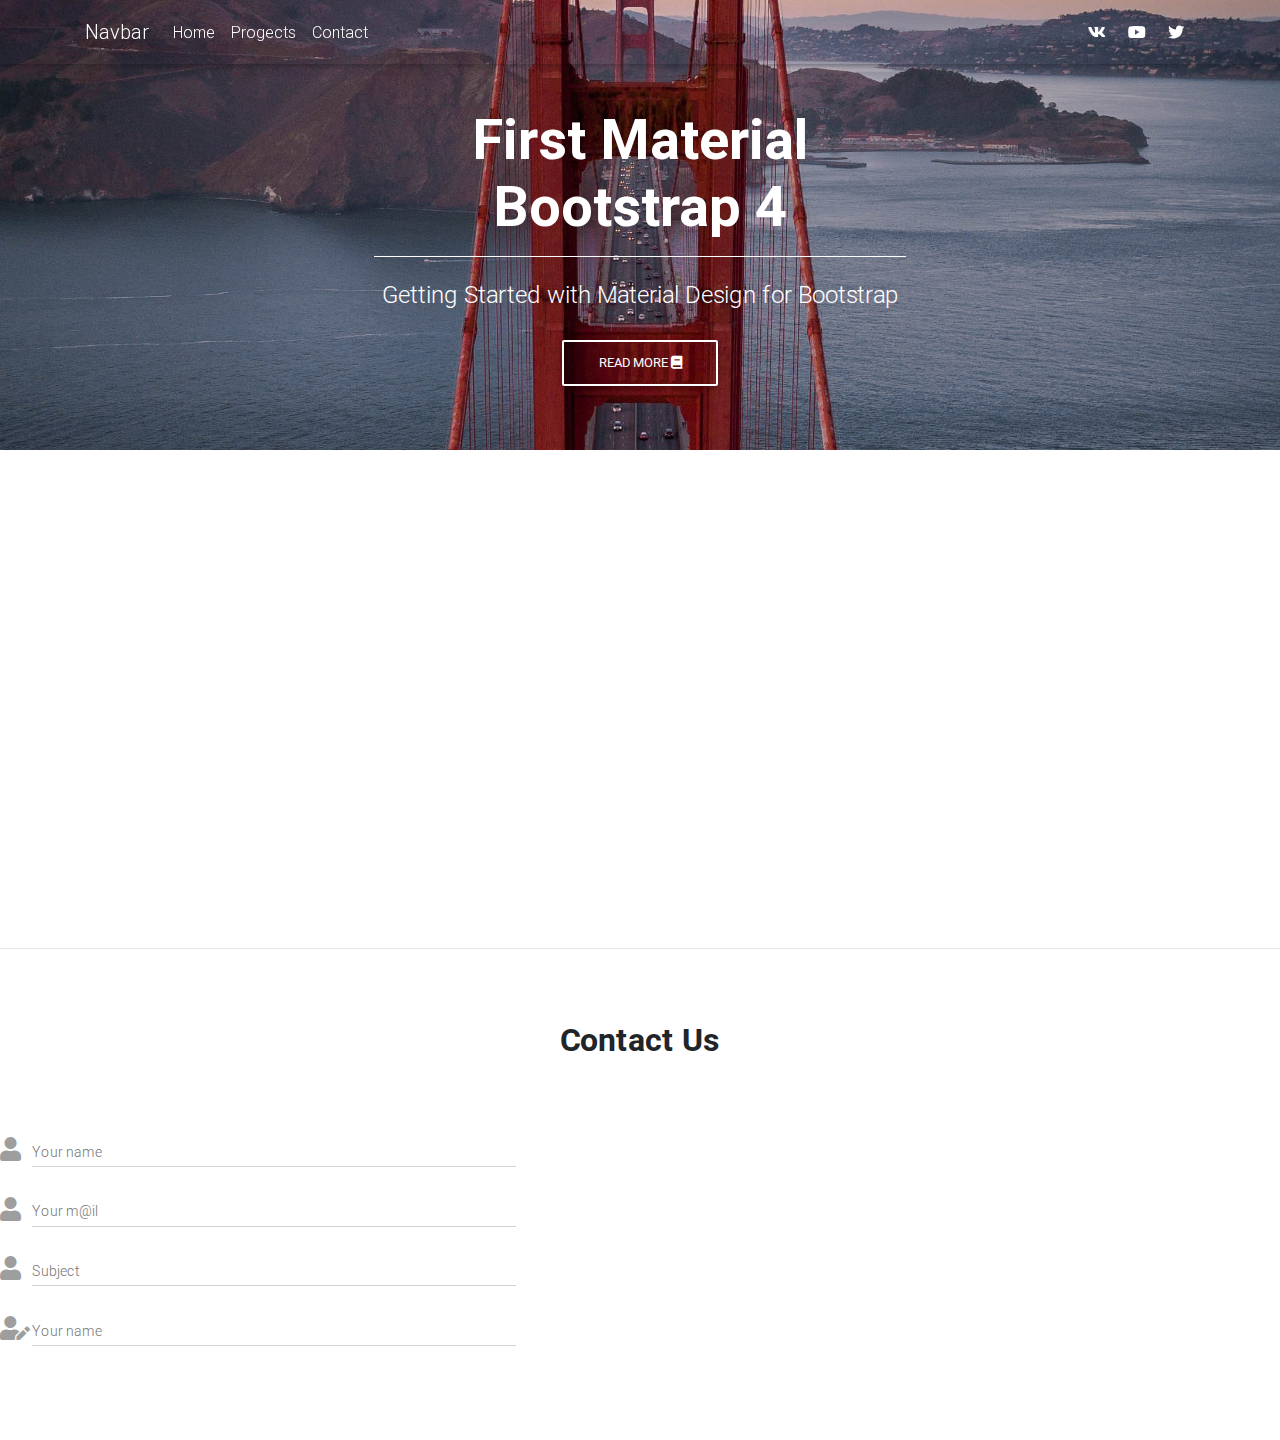
==== contact.html @ 13724c2b "v2" ====
<!DOCTYPE html>
<html lang="en">

<head>
    <meta charset="utf-8">
    <meta name="viewport" content="width=device-width, initial-scale=1, shrink-to-fit=no">
    <meta http-equiv="x-ua-compatible" content="ie=edge">
    <title>Material Design Bootstrap</title>
    <!-- Font Awesome -->
    <link rel="stylesheet" href="https://use.fontawesome.com/releases/v5.7.0/css/all.css">
    <!-- Bootstrap core CSS -->
    <link href="css/bootstrap.min.css" rel="stylesheet">
    <!-- Material Design Bootstrap -->
    <link href="css/mdb.min.css" rel="stylesheet">
    <!-- Your custom styles (optional) -->
    <link href="css/style.css" rel="stylesheet">
</head>

<body>

    <header>
        <nav class="navbar navbar-expand-lg navbar-dark fixed-top scrolling-navbar">
            <div class="container">
                <a href="#" class="navbar-brand">Navbar</a>
                <button class="navbar-toggler" type="button" data-toggle="collapse" data-target="#navbarToggleExternalContent"
                    aria-controls="navbarToggleExternalContent" aria-expanded="false" aria-label="Toggle navigation">
                    <span class="navbar-toggler-icon"></span>
                </button>
                <div class="collapse navbar-collapse" id="#navbarToggleExternalContent">
                    <ul class="navbar-nav mr-auto smooth-scroll">
                        <li class="nav-item">
                            <a href="#intro" class="nav-link waves-effect waves-light">Home
                            </a>
                        </li>
                        <li class="nav-item">
                            <a href="#progect" class="nav-link waves-effect waves-light">Progects
                            </a>
                        </li>
                        <li class="nav-item">
                            <a href="#contact" class="nav-link waves-effect waves-light">Contact
                            </a>
                            <span class="sr-only">(current)</span>
                        </li>
                    </ul>

                    <ul class="navbar-nav nav-flex-icons">
                        <li class="nav-item">
                            <a href="#" class="nav-link waves-effect waves-light">
                                <i class="fab fa-vk"></i>
                            </a>

                        </li>
                        <li class="nav-item">
                            <a href="#" class="nav-link waves-effect waves-light">
                                <i class="fab fa-youtube"></i>
                            </a>

                        </li>
                        <li class="nav-item">
                            <a href="#" class="nav-link waves-effect waves-light">
                                <i class="fab fa-twitter"></i>
                            </a>

                        </li>
                    </ul>




                </div>

            </div>
        </nav>

        <div id="progect" class="view">
            <div class="mask rgba-black-srong">
                <div class="container-fluid d-flex align-items-center justify-content-center h-100">
                    <div class="row d-flex justify-content-center text-center">
                        <div class="col-md-10">
                            <h2 class="display-4 font-weight-bold white-text pt-5 mb-2">
                                First Material Bootstrap 4
                            </h2>
                            <hr class="hr-light">
                            <h4 class="white-text my-4">Getting Started with Material Design for Bootstrap</h4>
                            <button class="btn btn-outline-white waves-effect waves-light">Read More <i class="fa fa-book"></i></button>
                        </div>
                    </div>
                </div>
            </div>
        </div>



    </header>


    <hr class="my-5">

    <section>
        <container class="p-5">
            <h2 class="mb-5 font-weight-bold text-center"> Contact Us</h2>
            <div class="row">

                <div class="col-lg-5 col-md-12">
                    <form action="p-5">
                        <div class="md-form form-sm">
                            <i class="fa fa-user prefix grey-text"></i>
                            <input type="text" id="form3" class="form-control form-control-sm">
                            <label for="form3">Your name</label>
                        </div>
                        <div class="md-form form-sm">
                            <i class="fa fa-user prefix grey-text"></i>
                            <input type="text" id="form3" class="form-control form-control-sm">
                            <label for="form3">Your m@il</label>
                        </div>
                        <div class="md-form form-sm">
                            <i class="fa fa-user prefix grey-text"></i>
                            <input type="text" id="form3" class="form-control form-control-sm">
                            <label for="form3">Subject</label>
                        </div>
                        <div class="md-form form-sm">
                            <i class="fas fa-user-edit prefix grey-text"></i>
                            <input type="text" id="form3" class="form-control form-control-sm">
                            <label for="form3">Your name</label>
                        </div>

                    </form>
                </div>

            </div>
        </container>
    </section>







    <!-- SCRIPTS -->
    <!-- JQuery -->
    <script type="text/javascript" src="js/jquery-3.3.1.min.js"></script>
    <!-- Bootstrap tooltips -->
    <script type="text/javascript" src="js/popper.min.js"></script>
    <!-- Bootstrap core JavaScript -->
    <script type="text/javascript" src="js/bootstrap.min.js"></script>
    <!-- MDB core JavaScript -->
    <script type="text/javascript" src="js/mdb.js"></script>
</body>

</html>
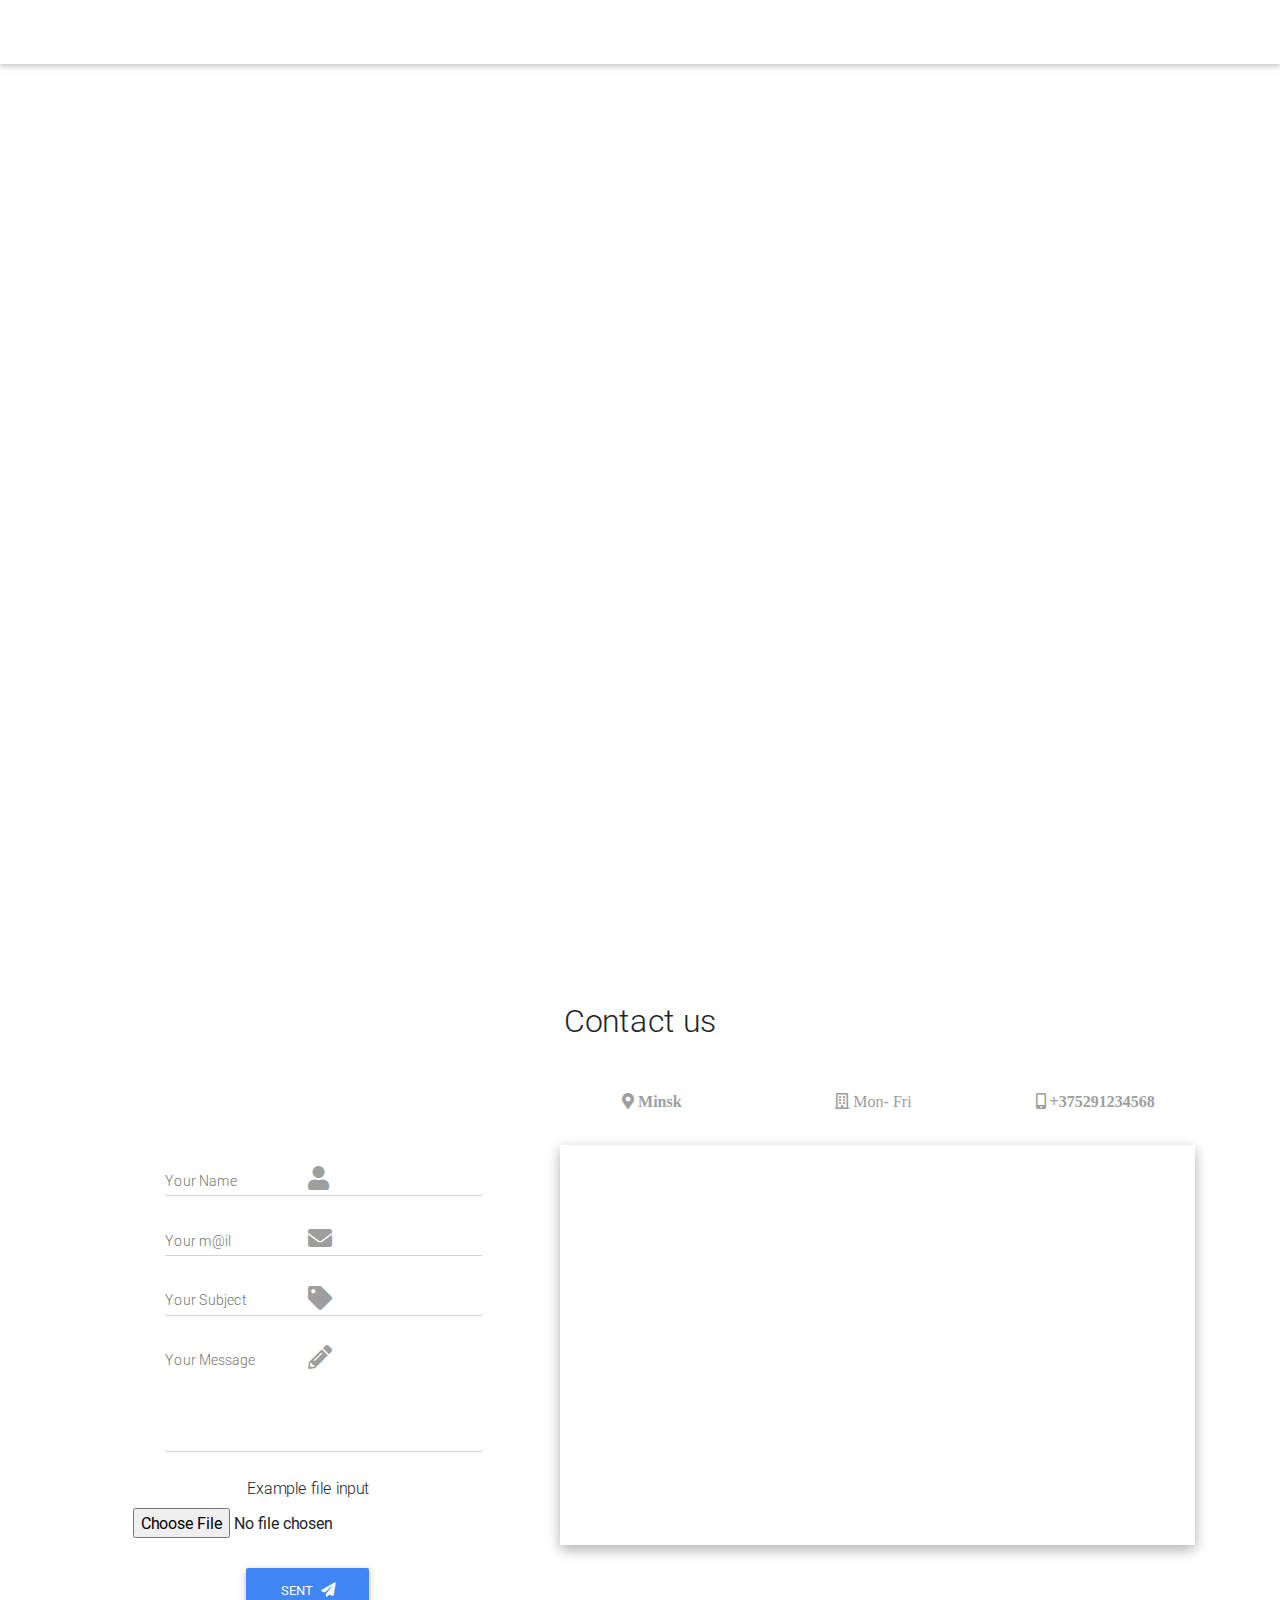
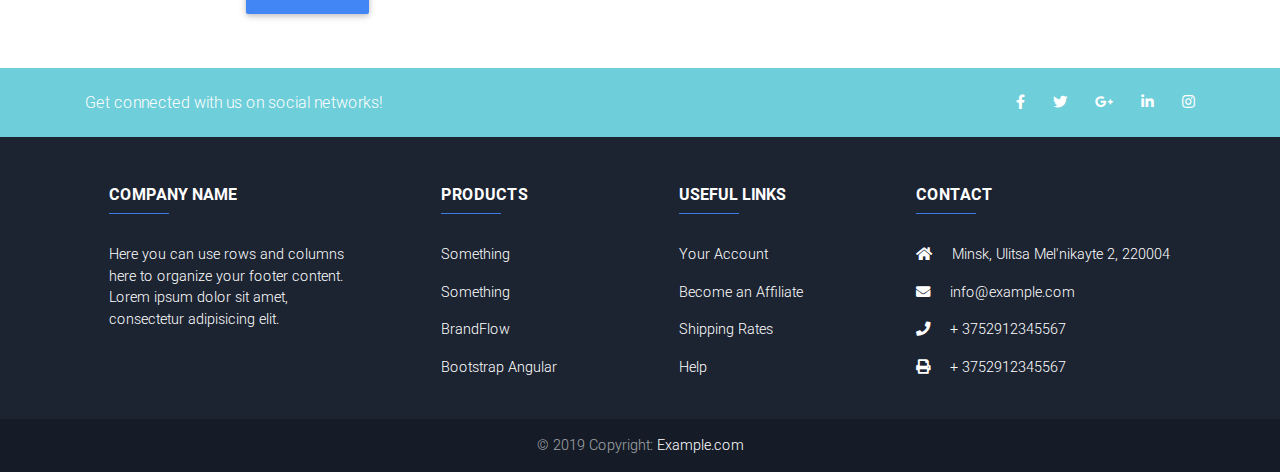
==== commit b2ce934e: "V3" ====
--- a/contact.html
+++ b/contact.html
@@ -18,118 +18,323 @@
 
 <body>
 
+
     <header>
-        <nav class="navbar navbar-expand-lg navbar-dark fixed-top scrolling-navbar">
+
+
+
+
+        <section class="view intro-video">
+            <video poster="https://mdbootstrap.com/img/Photos/Others/background.jpg" playsinline autoplay muted loop>
+                <source src="https://mdbootstrap.com/img/video/Lines.mp4" type="video/mp4">
+            </video>
+            <div class="hm-gradient">
+            </div>
+
+
+
+            <nav class="navbar navbar-expand-lg navbar-dark fixed-top scrolling-navbar">
+                <div class="container">
+                    <a href="#" class="navbar-brand">Navbar</a>
+                    <button class="navbar-toggler" type="button" data-toggle="collapse" data-target="#navbarToggleExternalContent"
+                        aria-controls="navbarToggleExternalContent" aria-expanded="false" aria-label="Toggle navigation">
+                        <span class="navbar-toggler-icon"></span>
+                    </button>
+                    <div class="collapse navbar-collapse" id="navbarToggleExternalContent">
+                        <ul class="navbar-nav ml-auto smooth-scroll">
+                            <li class="nav-item ">
+                                <a href="#intro" class="nav-link waves-effect waves-light">Home</a>
+                            </li>
+                            <li class="nav-item">
+                                <a href="#" class="nav-link waves-effect waves-light">Progects</a>
+                            </li>
+                            <li class="nav-item active">
+                                <a href="#" class="nav-link waves-effect waves-light">Contact</a>
+                            </li>
+                        </ul>
+
+                        <ul class="navbar-nav nav-flex-icons">
+                            <li class="nav-item">
+                                <a href="#" class="nav-link waves-effect waves-light">
+                                    <i class="fab fa-vk"></i>
+                                </a>
+
+                            </li>
+                            <li class="nav-item">
+                                <a href="#" class="nav-link waves-effect waves-light">
+                                    <i class="fab fa-youtube"></i>
+                                </a>
+
+                            </li>
+                            <li class="nav-item">
+                                <a href="#" class="nav-link waves-effect waves-light">
+                                    <i class="fab fa-twitter"></i>
+                                </a>
+
+                            </li>
+                        </ul>
+
+
+
+
+                    </div>
+
+                </div>
+            </nav>
+            <div id="intro" class="view">
+                <div class="mask rgba-black-srong">
+                    <div class="container-fluid d-flex align-items-center justify-content-center h-100">
+                        <div class="row d-flex justify-content-center text-center">
+                            <div class="col-md-10">
+                                <h2 class="display-4 font-weight-bold white-text pt-5 mb-2">
+                                    First Material Bootstrap 4
+                                </h2>
+                                <hr class="hr-light">
+                                <h4 class="white-text my-4">Getting Started with Material Design for Bootstrap</h4>
+                                <button class="btn btn-outline-white waves-effect waves-light">Read More <i class="fa fa-book"></i></button>
+                            </div>
+                        </div>
+                    </div>
+                </div>
+            </div>
+
+        </section>
+
+
+
+    </header>
+
+    <main class="mt-8">
+
+
+
+
+
+        <div class="container">
+            <section id="contact-us" class="text-center">
+                <h2 class="mb-5 font-weight-bold-text-center">Contact us </h2>
+                <div class="row">
+                    <div class="col-lg-5 col md-12">
+                        <form class="p-5">
+                            <div class="md-form form-sm">
+                                <i class="fa fa-user prefix grey-text"></i>
+                                <input type="text" id="form3" class="form-control form-control-sm">
+                                <label for="form3">Your Name</label>
+
+                            </div>
+                            <div class="md-form form-sm">
+                                <i class="fa fa-envelope prefix grey-text"></i>
+                                <input type="text" id="form2" class="form-control form-control-sm">
+                                <label for="form2">Your m@il</label>
+
+                            </div>
+                            <div class="md-form form-sm">
+                                <i class="fa fa-tag prefix grey-text"></i>
+                                <input type="text" id="form32" class="form-control form-control-sm">
+                                <label for="form32">Your Subject</label>
+
+                            </div>
+                            <div class="md-form form-sm">
+                                <i class="fas fa-pencil-alt prefix grey-text"></i>
+                                <textarea type="text" id="form8" class="md-textarea form-control form-control-sm" rows="3"></textarea>
+                                <label for="form8">Your Message</label>
+
+                            </div>
+
+
+                            <div class="form-group">
+                                <label for="exampleFormControlFile1">Example file input</label>
+                                <input type="file" class="form-control-file" id="exampleFormControlFile1">
+                            </div>
+
+
+                            <div class="text-center mt-4">
+                                <button class="btn btn-primary waves-effect waves-light">Sent <i class="fas fa-paper-plane ml-1"></i></button>
+                            </div>
+
+
+
+
+                            </md-form>
+                        </form>
+                    </div>
+                    <div class="col-lg-7 col-md12">
+                        <div class="row text-center">
+                            <div class="col-lg-4 col-md-12 mb-3">
+                                <p><i class="fas fa-map-marker-alt fa-1x mr-2 grey-text"> Minsk </i></p>
+                            </div>
+                            <div class="col-lg-4 col-md-6 mb-3">
+                                <p><i class="far fa-building fa-1x mr-2 grey-text"> Mon- Fri </i></p>
+                            </div>
+                            <div class="col-lg-4 col-md-6 mb-3">
+                                <p><i class="fas fa-mobile-alt fa-1x mr-2 grey-text"> +375291234568 </i></p>
+                            </div>
+                        </div>
+                        <div id="map-container-google-1" class="z-depth-1-half map-container" style="height: 400px">
+                            <iframe src="https://www.google.com/maps/embed?pb=!1m18!1m12!1m3!1d2350.4447241761936!2d27.540026416159673!3d53.90607278010014!2m3!1f0!2f0!3f0!3m2!1i1024!2i768!4f13.1!3m3!1m2!1s0x46dbcfed8f53d061%3A0x916a5a11406a05ac!2sBelkhard+Development!5e0!3m2!1sen!2sby!4v1549967298860"
+                                frameborder="0" style="border:0" allowfullscreen></iframe>
+
+                        </div>
+                    </div>
+                </div>
+            </section>
+        </div>
+
+
+
+
+
+
+        </section>
+
+    </main>
+
+
+
+    <!-- Footer -->
+    <footer class="page-footer font-small unique-color-dark">
+
+        <div style="background-color: #6eced9;">
             <div class="container">
-                <a href="#" class="navbar-brand">Navbar</a>
-                <button class="navbar-toggler" type="button" data-toggle="collapse" data-target="#navbarToggleExternalContent"
-                    aria-controls="navbarToggleExternalContent" aria-expanded="false" aria-label="Toggle navigation">
-                    <span class="navbar-toggler-icon"></span>
-                </button>
-                <div class="collapse navbar-collapse" id="#navbarToggleExternalContent">
-                    <ul class="navbar-nav mr-auto smooth-scroll">
-                        <li class="nav-item">
-                            <a href="#intro" class="nav-link waves-effect waves-light">Home
-                            </a>
-                        </li>
-                        <li class="nav-item">
-                            <a href="#progect" class="nav-link waves-effect waves-light">Progects
-                            </a>
-                        </li>
-                        <li class="nav-item">
-                            <a href="#contact" class="nav-link waves-effect waves-light">Contact
-                            </a>
-                            <span class="sr-only">(current)</span>
-                        </li>
-                    </ul>
-
-                    <ul class="navbar-nav nav-flex-icons">
-                        <li class="nav-item">
-                            <a href="#" class="nav-link waves-effect waves-light">
-                                <i class="fab fa-vk"></i>
-                            </a>
-
-                        </li>
-                        <li class="nav-item">
-                            <a href="#" class="nav-link waves-effect waves-light">
-                                <i class="fab fa-youtube"></i>
-                            </a>
-
-                        </li>
-                        <li class="nav-item">
-                            <a href="#" class="nav-link waves-effect waves-light">
-                                <i class="fab fa-twitter"></i>
-                            </a>
-
-                        </li>
-                    </ul>
-
-
-
-
-                </div>
-
-            </div>
-        </nav>
-
-        <div id="progect" class="view">
-            <div class="mask rgba-black-srong">
-                <div class="container-fluid d-flex align-items-center justify-content-center h-100">
-                    <div class="row d-flex justify-content-center text-center">
-                        <div class="col-md-10">
-                            <h2 class="display-4 font-weight-bold white-text pt-5 mb-2">
-                                First Material Bootstrap 4
-                            </h2>
-                            <hr class="hr-light">
-                            <h4 class="white-text my-4">Getting Started with Material Design for Bootstrap</h4>
-                            <button class="btn btn-outline-white waves-effect waves-light">Read More <i class="fa fa-book"></i></button>
-                        </div>
-                    </div>
-                </div>
+
+                <!-- Grid row-->
+                <div class="row py-4 d-flex align-items-center">
+
+                    <!-- Grid column -->
+                    <div class="col-md-6 col-lg-5 text-center text-md-left mb-4 mb-md-0">
+                        <h6 class="mb-0">Get connected with us on social networks!</h6>
+                    </div>
+                    <!-- Grid column -->
+
+                    <!-- Grid column -->
+                    <div class="col-md-6 col-lg-7 text-center text-md-right">
+
+                        <!-- Facebook -->
+                        <a class="fb-ic">
+                            <i class="fab fa-facebook-f white-text mr-4"> </i>
+                        </a>
+                        <!-- Twitter -->
+                        <a class="tw-ic">
+                            <i class="fab fa-twitter white-text mr-4"> </i>
+                        </a>
+                        <!-- Google +-->
+                        <a class="gplus-ic">
+                            <i class="fab fa-google-plus-g white-text mr-4"> </i>
+                        </a>
+                        <!--Linkedin -->
+                        <a class="li-ic">
+                            <i class="fab fa-linkedin-in white-text mr-4"> </i>
+                        </a>
+                        <!--Instagram-->
+                        <a class="ins-ic">
+                            <i class="fab fa-instagram white-text"> </i>
+                        </a>
+
+                    </div>
+                    <!-- Grid column -->
+
+                </div>
+                <!-- Grid row-->
+
             </div>
         </div>
 
-
-
-    </header>
-
-
-    <hr class="my-5">
-
-    <section>
-        <container class="p-5">
-            <h2 class="mb-5 font-weight-bold text-center"> Contact Us</h2>
-            <div class="row">
-
-                <div class="col-lg-5 col-md-12">
-                    <form action="p-5">
-                        <div class="md-form form-sm">
-                            <i class="fa fa-user prefix grey-text"></i>
-                            <input type="text" id="form3" class="form-control form-control-sm">
-                            <label for="form3">Your name</label>
-                        </div>
-                        <div class="md-form form-sm">
-                            <i class="fa fa-user prefix grey-text"></i>
-                            <input type="text" id="form3" class="form-control form-control-sm">
-                            <label for="form3">Your m@il</label>
-                        </div>
-                        <div class="md-form form-sm">
-                            <i class="fa fa-user prefix grey-text"></i>
-                            <input type="text" id="form3" class="form-control form-control-sm">
-                            <label for="form3">Subject</label>
-                        </div>
-                        <div class="md-form form-sm">
-                            <i class="fas fa-user-edit prefix grey-text"></i>
-                            <input type="text" id="form3" class="form-control form-control-sm">
-                            <label for="form3">Your name</label>
-                        </div>
-
-                    </form>
-                </div>
+        <!-- Footer Links -->
+        <div class="container text-center text-md-left mt-5">
+
+            <!-- Grid row -->
+            <div class="row mt-3">
+
+                <!-- Grid column -->
+                <div class="col-md-3 col-lg-4 col-xl-3 mx-auto mb-4">
+
+                    <!-- Content -->
+                    <h6 class="text-uppercase font-weight-bold">Company name</h6>
+                    <hr class="blue accent-2 mb-4 mt-0 d-inline-block mx-auto" style="width: 60px;">
+                    <p>Here you can use rows and columns here to organize your footer content. Lorem ipsum dolor sit
+                        amet,
+                        consectetur
+                        adipisicing elit.</p>
+
+                </div>
+                <!-- Grid column -->
+
+                <!-- Grid column -->
+                <div class="col-md-2 col-lg-2 col-xl-2 mx-auto mb-4">
+
+                    <!-- Links -->
+                    <h6 class="text-uppercase font-weight-bold">Products</h6>
+                    <hr class="blue accent-2 mb-4 mt-0 d-inline-block mx-auto" style="width: 60px;">
+                    <p>
+                        <a href="#!">Something</a>
+                    </p>
+                    <p>
+                        <a href="#!">Something</a>
+                    </p>
+                    <p>
+                        <a href="#!">BrandFlow</a>
+                    </p>
+                    <p>
+                        <a href="#!">Bootstrap Angular</a>
+                    </p>
+
+                </div>
+                <!-- Grid column -->
+
+                <!-- Grid column -->
+                <div class="col-md-3 col-lg-2 col-xl-2 mx-auto mb-4">
+
+                    <!-- Links -->
+                    <h6 class="text-uppercase font-weight-bold">Useful links</h6>
+                    <hr class="blue accent-2 mb-4 mt-0 d-inline-block mx-auto" style="width: 60px;">
+                    <p>
+                        <a href="#!">Your Account</a>
+                    </p>
+                    <p>
+                        <a href="#!">Become an Affiliate</a>
+                    </p>
+                    <p>
+                        <a href="#!">Shipping Rates</a>
+                    </p>
+                    <p>
+                        <a href="#!">Help</a>
+                    </p>
+
+                </div>
+                <!-- Grid column -->
+
+                <!-- Grid column -->
+                <div class="col-md-4 col-lg-3 col-xl-3 mx-auto mb-md-0 mb-4">
+
+                    <!-- Links -->
+                    <h6 class="text-uppercase font-weight-bold">Contact</h6>
+                    <hr class="blue accent-2 mb-4 mt-0 d-inline-block mx-auto" style="width: 60px;">
+                    <p>
+                        <i class="fas fa-home mr-3"></i> Minsk, Ulitsa Mel'nikayte 2, 220004</p>
+                    <p>
+                        <i class="fas fa-envelope mr-3"></i> info@example.com</p>
+                    <p>
+                        <i class="fas fa-phone mr-3"></i> + 3752912345567</p>
+                    <p>
+                        <i class="fas fa-print mr-3"></i> + 3752912345567</p>
+
+                </div>
+                <!-- Grid column -->
 
             </div>
-        </container>
-    </section>
+            <!-- Grid row -->
+
+        </div>
+        <!-- Footer Links -->
+
+        <!-- Copyright -->
+        <div class="footer-copyright text-center py-3">© 2019 Copyright:
+            <a href="#"> Example.com</a>
+        </div>
+        <!-- Copyright -->
+
+    </footer>
+    <!-- Footer -->
 
 
 
--- a/css/style.css
+++ b/css/style.css
@@ -5,9 +5,6 @@
     height: 100%;
 }
 
-#progect {
-    height: 50%;
-}
 
 #intro {
     background: url(../img/img2.jpg) no-repeat center center fixed;
@@ -15,11 +12,7 @@
 
 }
 
-#progect {
-    background: url(../img/img3.jpg) no-repeat center center fixed;
-    background-size: cover;
 
-}
 
 .top-nav-collapse {
     background-color: #140a08;
@@ -44,4 +37,45 @@
     height: 100%;
     width: 100%;
     position: absolute;
+}
+
+
+.navbar:not(.top-nav-collapse) {
+    background: transparent !important;
+}
+
+
+.hm-gradient .full-bg-img {
+    background: -moz-linear-gradient(45deg, rgb(0, 132, 255), rgba(54, 255, 222, 0.6) 100%);
+    background: -webkit-linear-gradient(45deg, rgba(86, 187, 255, 0.788), rgba(61, 255, 239, 0.801) 100%);
+    background: linear-gradient(to 45deg, rgba(29, 236, 197, 0.4), rgba(96, 0, 136, 0.4) 100%);
+}
+
+@media (max-width: 740px) {
+
+    .full-height,
+    .full-height body,
+    .full-height header,
+    .full-height header .view {
+        height: 700px;
+    }
+}
+
+.mt-8 {
+    margin-top: 8%;
+}
+
+.map-container-section {
+    overflow: hidden;
+    padding-bottom: 56.25%;
+    position: relative;
+    height: 0;
+}
+
+.map-container-section iframe {
+    left: 0;
+    top: 0;
+    height: 100%;
+    width: 100%;
+    position: absolute;
 }